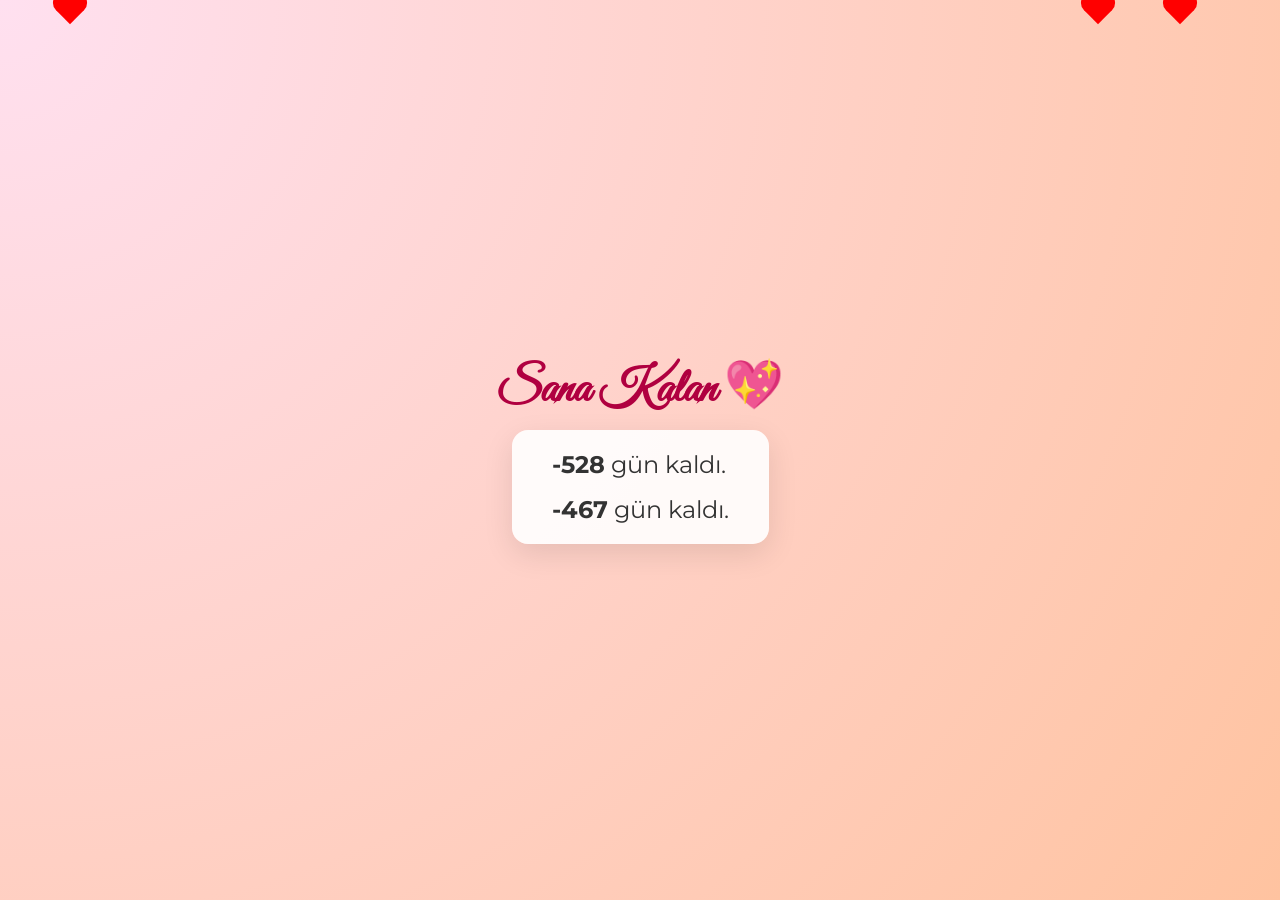
==== index.html @ d8b88186 "Update index.html" ====
<!DOCTYPE html>
<html lang="tr">
<head>
  <meta charset="UTF-8">
  <meta name="viewport" content="width=device-width, initial-scale=1.0">
  <title>Sana Kalan</title>
  <link href="https://fonts.googleapis.com/css2?family=Great+Vibes&family=Montserrat:wght@400;700&display=swap" rel="stylesheet">
  <style>
    * {
      margin: 0;
      padding: 0;
      box-sizing: border-box;
    }

    body {
      height: 100vh;
      background: radial-gradient(circle at top left, #ffe0f0, #ffc3a0);
      overflow: hidden;
      font-family: 'Montserrat', sans-serif;
      display: flex;
      align-items: center;
      justify-content: center;
      flex-direction: column;
      color: #333;
      position: relative;
    }

    h1 {
      font-family: 'Great Vibes', cursive;
      font-size: 3rem;
      margin-bottom: 10px;
      color: #b00040;
      animation: fadeIn 2s ease-out forwards;
    }

    .countdown {
      display: flex;
      flex-direction: column;
      gap: 1rem;
      font-size: 1.5rem;
      background: rgba(255,255,255,0.9);
      padding: 20px 40px;
      border-radius: 16px;
      box-shadow: 0 10px 30px rgba(0,0,0,0.1);
      animation: slideUp 2s ease-out forwards;
    }

    @keyframes fadeIn {
      0% { opacity: 0; transform: translateY(-20px); }
      100% { opacity: 1; transform: translateY(0); }
    }

    @keyframes slideUp {
      0% { opacity: 0; transform: translateY(40px); }
      100% { opacity: 1; transform: translateY(0); }
    }

    .hearts {
      position: absolute;
      width: 100%;
      height: 100%;
      top: 0;
      left: 0;
      pointer-events: none;
      overflow: hidden;
      z-index: 0;
    }

    .heart {
      position: absolute;
      width: 20px;
      height: 20px;
      background: red;
      transform: rotate(45deg);
      animation: float 6s linear infinite;
    }

    .heart::before, .heart::after {
      content: '';
      position: absolute;
      width: 20px;
      height: 20px;
      background: red;
      border-radius: 50%;
    }

    .heart::before {
      top: -10px;
      left: 0;
    }

    .heart::after {
      left: -10px;
      top: 0;
    }

    @keyframes float {
      0% {
        transform: translateY(100vh) rotate(45deg);
        opacity: 0.8;
      }
      100% {
        transform: translateY(-10vh) rotate(45deg);
        opacity: 0;
      }
    }
  </style>
</head>
<body>
  <h1>Sana Kalan 💖</h1>
  <div class="countdown">
    <div id="count1"></div>
    <div id="count2"></div>
  </div>

  <div class="hearts"></div>

  <!-- Mark Eliyahu - demo loop -->
  <audio autoplay loop>
    <source src="https://cdn.pixabay.com/download/audio/2022/03/15/audio_872f0e18d7.mp3?filename=inspiring-emotional-ambient-116199.mp3" type="audio/mpeg">
    Tarayıcınız audio elementini desteklemiyor.
  </audio>

  <script>
    function updateCountdowns() {
      const today = new Date();
      const date1 = new Date("2025-06-26");
      const date2 = new Date("2025-08-26");

      const days1 = Math.ceil((date1 - today) / (1000 * 60 * 60 * 24));
      const days2 = Math.ceil((date2 - today) / (1000 * 60 * 60 * 24));

      document.getElementById("count1").innerHTML = `<strong>${days1}</strong> gün kaldı.`;
      document.getElementById("count2").innerHTML = `<strong>${days2}</strong> gün kaldı.`;
    }

    function createHeart() {
      const heart = document.createElement("div");
      heart.className = "heart";
      heart.style.left = Math.random() * 100 + "vw";
      heart.style.animationDuration = (Math.random() * 3 + 3) + "s";
      document.querySelector(".hearts").appendChild(heart);
      setTimeout(() => heart.remove(), 7000);
    }

    updateCountdowns();
    setInterval(updateCountdowns, 1000 * 60 * 60);
    setInterval(createHeart, 300);
  </script>
</body>
</html>
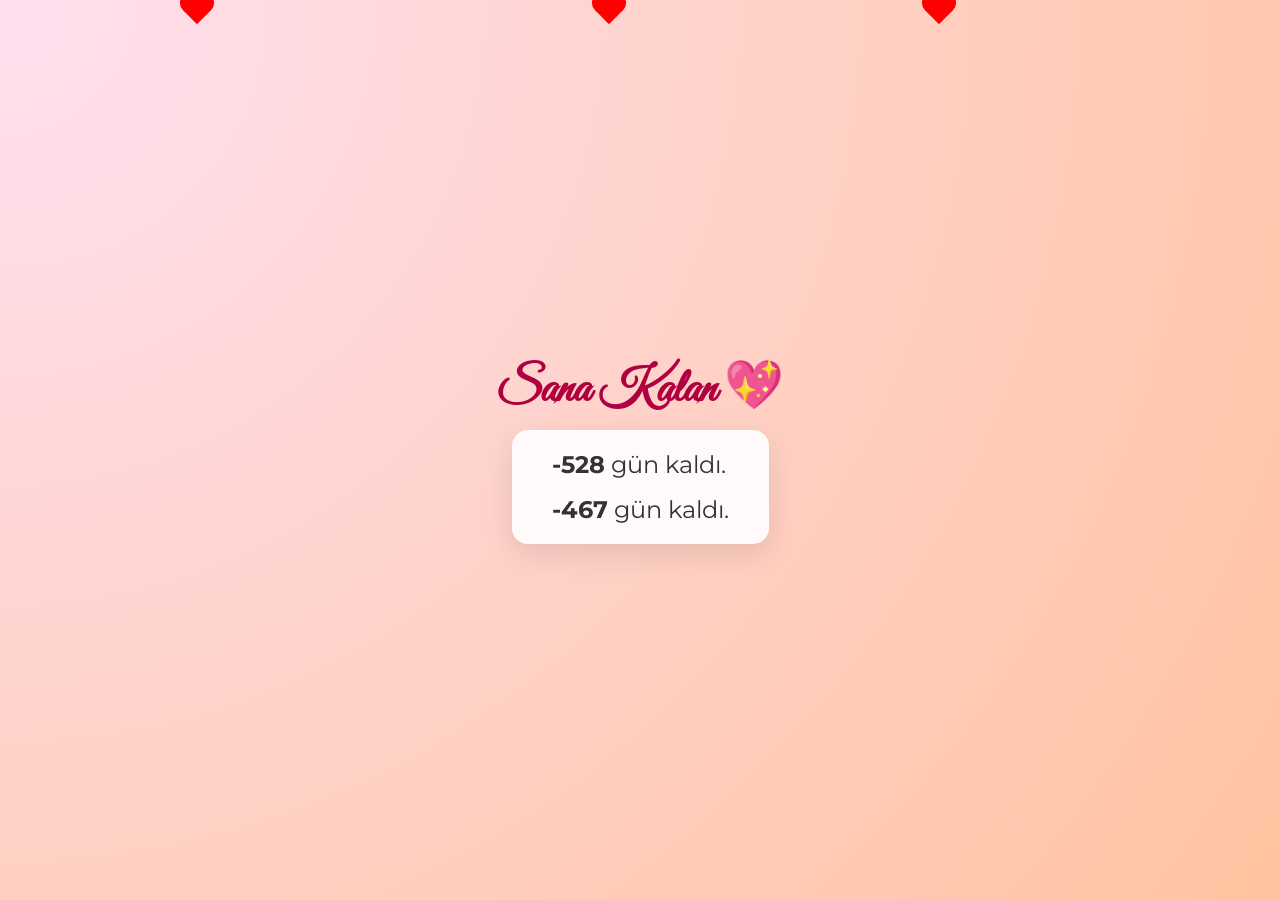
==== commit a6eae6d4: "Update index.html" ====
--- a/index.html
+++ b/index.html
@@ -115,9 +115,9 @@
 
   <div class="hearts"></div>
 
-  <!-- Mark Eliyahu - demo loop -->
+  <!-- Yerel mp3 dosyası loop -->
   <audio autoplay loop>
-    <source src="https://cdn.pixabay.com/download/audio/2022/03/15/audio_872f0e18d7.mp3?filename=inspiring-emotional-ambient-116199.mp3" type="audio/mpeg">
+    <source src="1.mp3" type="audio/mpeg">
     Tarayıcınız audio elementini desteklemiyor.
   </audio>
 
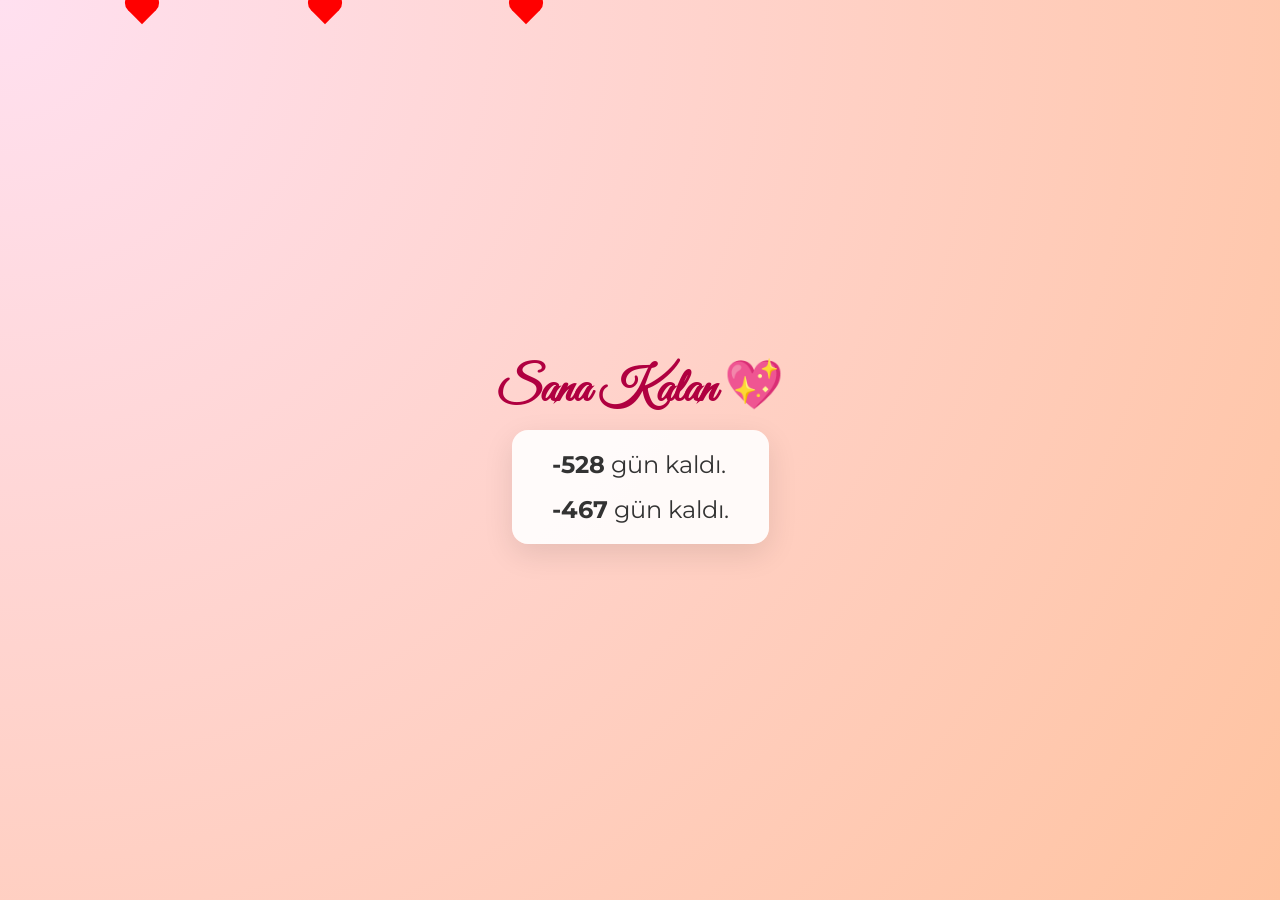
==== commit 9d206935: "Update index.html" ====
--- a/index.html
+++ b/index.html
@@ -115,8 +115,8 @@
 
   <div class="hearts"></div>
 
-  <!-- Yerel mp3 dosyası loop -->
-  <audio autoplay loop>
+  <!-- Yerel mp3 dosyası loop ve otomatik başlatma için JavaScript -->
+  <audio id="bg-music" loop>
     <source src="1.mp3" type="audio/mpeg">
     Tarayıcınız audio elementini desteklemiyor.
   </audio>
@@ -143,9 +143,22 @@
       setTimeout(() => heart.remove(), 7000);
     }
 
+    function playMusic() {
+      const audio = document.getElementById("bg-music");
+      const playPromise = audio.play();
+      if (playPromise !== undefined) {
+        playPromise.catch(() => {
+          document.addEventListener("click", () => {
+            audio.play();
+          }, { once: true });
+        });
+      }
+    }
+
     updateCountdowns();
     setInterval(updateCountdowns, 1000 * 60 * 60);
     setInterval(createHeart, 300);
+    window.addEventListener('load', playMusic);
   </script>
 </body>
 </html>
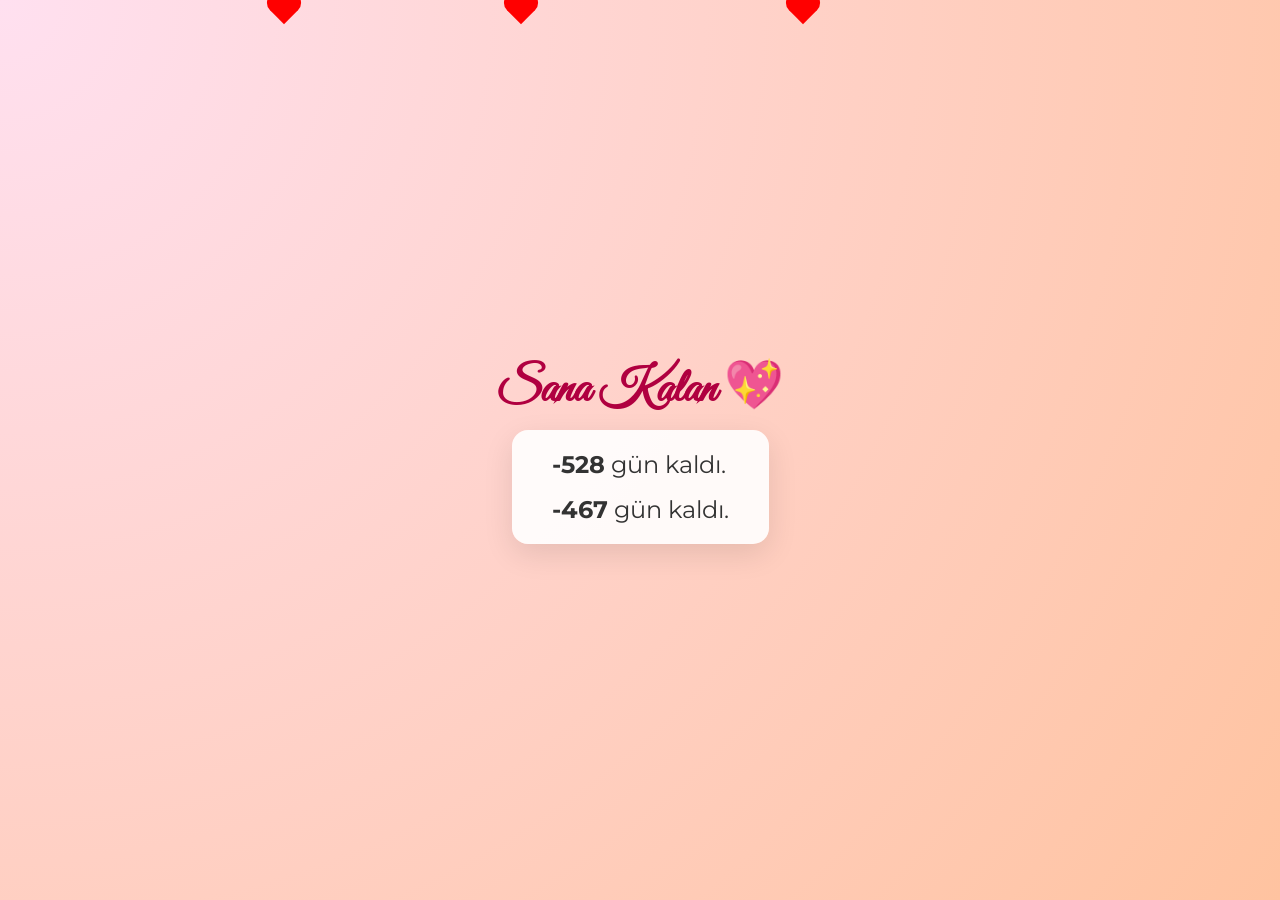
==== commit 56832f08: "Update index.html" ====
--- a/index.html
+++ b/index.html
@@ -116,10 +116,7 @@
   <div class="hearts"></div>
 
   <!-- Yerel mp3 dosyası loop ve otomatik başlatma için JavaScript -->
-  <audio id="bg-music" loop>
-    <source src="1.mp3" type="audio/mpeg">
-    Tarayıcınız audio elementini desteklemiyor.
-  </audio>
+  <audio id="bg-music" src="1.mp3" type="audio/mpeg" loop></audio>
 
   <script>
     function updateCountdowns() {
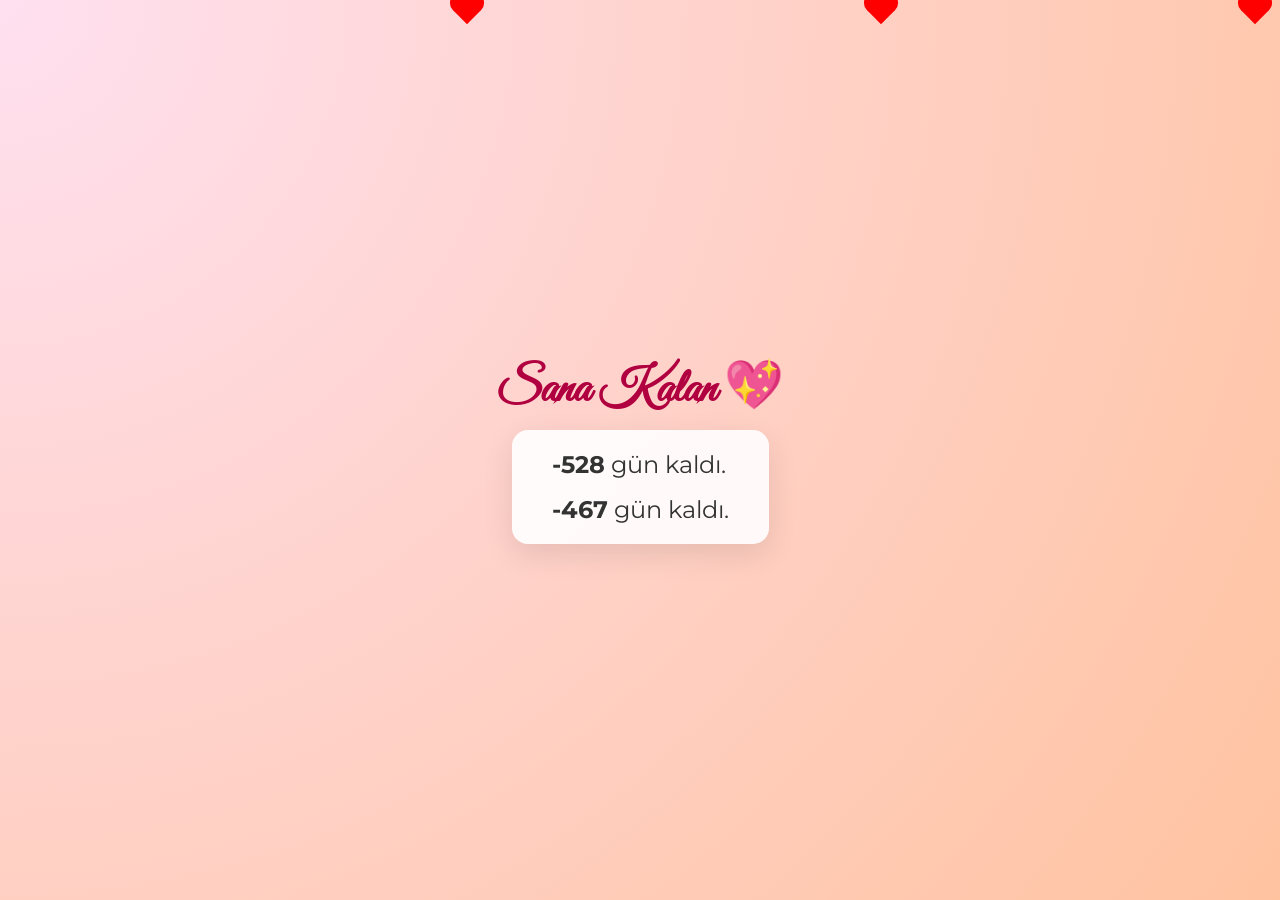
==== commit 5496191e: "Update index.html" ====
--- a/index.html
+++ b/index.html
@@ -106,7 +106,7 @@
     }
   </style>
 </head>
-<body>
+<body onclick="document.getElementById('bg-music').play()">
   <h1>Sana Kalan 💖</h1>
   <div class="countdown">
     <div id="count1"></div>
@@ -115,7 +115,7 @@
 
   <div class="hearts"></div>
 
-  <!-- Yerel mp3 dosyası loop ve otomatik başlatma için JavaScript -->
+  <!-- Yerel mp3 dosyası loop -->
   <audio id="bg-music" src="1.mp3" type="audio/mpeg" loop></audio>
 
   <script>
@@ -140,22 +140,9 @@
       setTimeout(() => heart.remove(), 7000);
     }
 
-    function playMusic() {
-      const audio = document.getElementById("bg-music");
-      const playPromise = audio.play();
-      if (playPromise !== undefined) {
-        playPromise.catch(() => {
-          document.addEventListener("click", () => {
-            audio.play();
-          }, { once: true });
-        });
-      }
-    }
-
     updateCountdowns();
     setInterval(updateCountdowns, 1000 * 60 * 60);
     setInterval(createHeart, 300);
-    window.addEventListener('load', playMusic);
   </script>
 </body>
 </html>
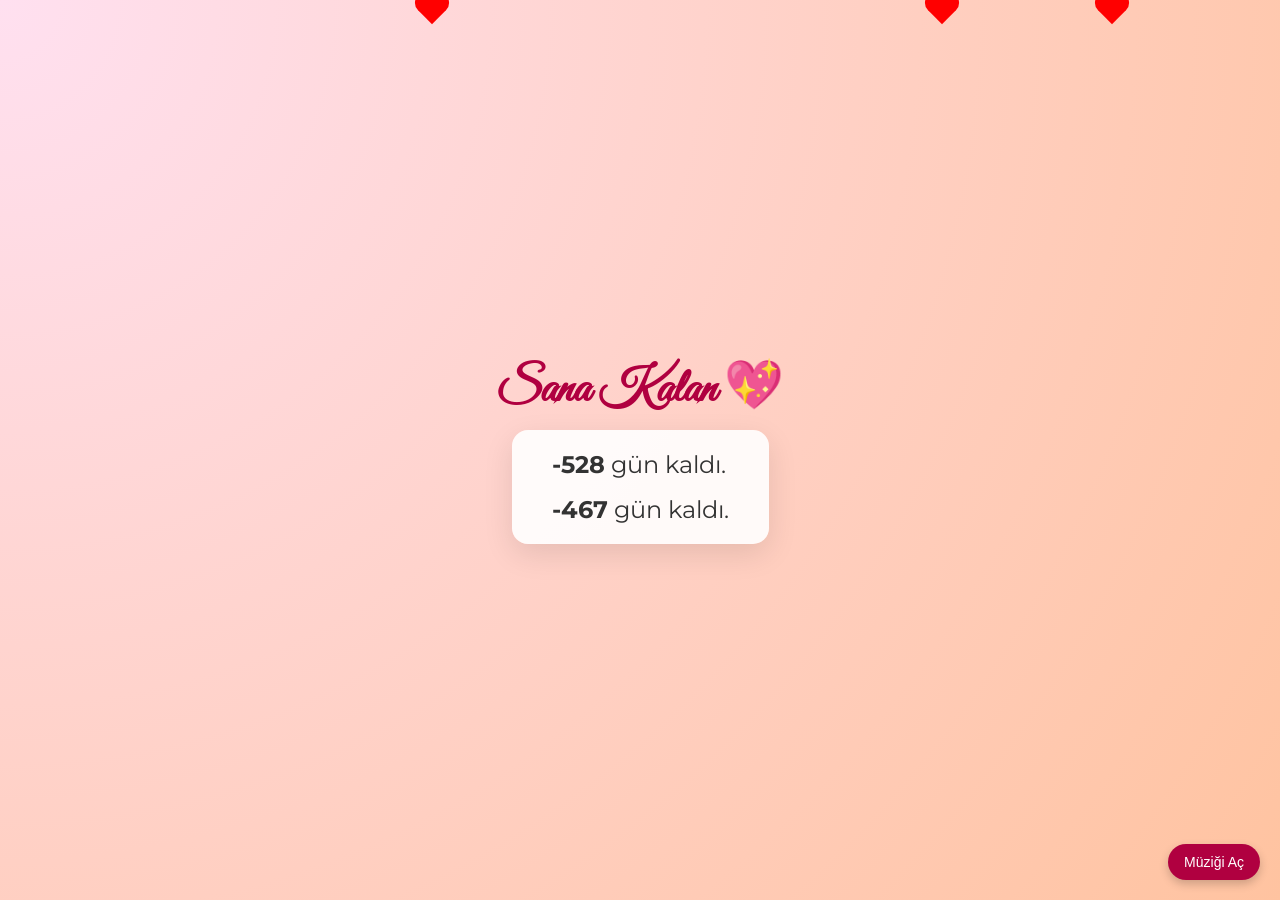
==== commit a1cf5673: "Update index.html" ====
--- a/index.html
+++ b/index.html
@@ -104,9 +104,24 @@
         opacity: 0;
       }
     }
+
+    #music-toggle {
+      position: fixed;
+      bottom: 20px;
+      right: 20px;
+      background: #b00040;
+      color: white;
+      border: none;
+      padding: 10px 16px;
+      border-radius: 999px;
+      font-size: 14px;
+      cursor: pointer;
+      z-index: 1000;
+      box-shadow: 0 4px 10px rgba(0, 0, 0, 0.2);
+    }
   </style>
 </head>
-<body onclick="document.getElementById('bg-music').play()">
+<body>
   <h1>Sana Kalan 💖</h1>
   <div class="countdown">
     <div id="count1"></div>
@@ -117,6 +132,7 @@
 
   <!-- Yerel mp3 dosyası loop -->
   <audio id="bg-music" src="1.mp3" type="audio/mpeg" loop></audio>
+  <button id="music-toggle">Müziği Aç</button>
 
   <script>
     function updateCountdowns() {
@@ -140,6 +156,17 @@
       setTimeout(() => heart.remove(), 7000);
     }
 
+    document.getElementById("music-toggle").addEventListener("click", () => {
+      const audio = document.getElementById("bg-music");
+      if (audio.paused) {
+        audio.play();
+        document.getElementById("music-toggle").innerText = "Müziği Kapat";
+      } else {
+        audio.pause();
+        document.getElementById("music-toggle").innerText = "Müziği Aç";
+      }
+    });
+
     updateCountdowns();
     setInterval(updateCountdowns, 1000 * 60 * 60);
     setInterval(createHeart, 300);
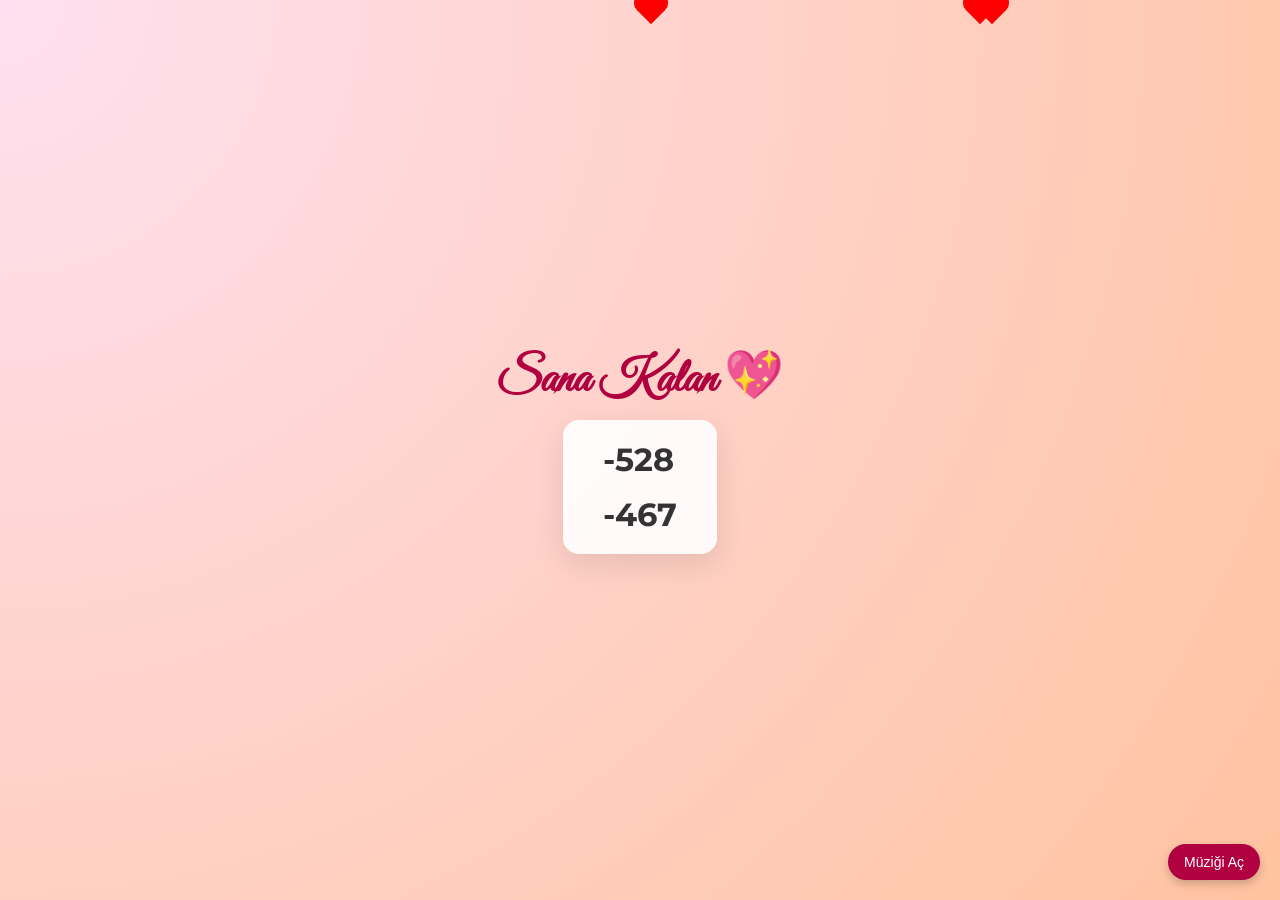
==== commit 1f7d456b: "Update index.html" ====
--- a/index.html
+++ b/index.html
@@ -37,7 +37,7 @@
       display: flex;
       flex-direction: column;
       gap: 1rem;
-      font-size: 1.5rem;
+      font-size: 2rem;
       background: rgba(255,255,255,0.9);
       padding: 20px 40px;
       border-radius: 16px;
@@ -143,8 +143,8 @@
       const days1 = Math.ceil((date1 - today) / (1000 * 60 * 60 * 24));
       const days2 = Math.ceil((date2 - today) / (1000 * 60 * 60 * 24));
 
-      document.getElementById("count1").innerHTML = `<strong>${days1}</strong> gün kaldı.`;
-      document.getElementById("count2").innerHTML = `<strong>${days2}</strong> gün kaldı.`;
+      document.getElementById("count1").innerHTML = `<strong>${days1}</strong>`;
+      document.getElementById("count2").innerHTML = `<strong>${days2}</strong>`;
     }
 
     function createHeart() {
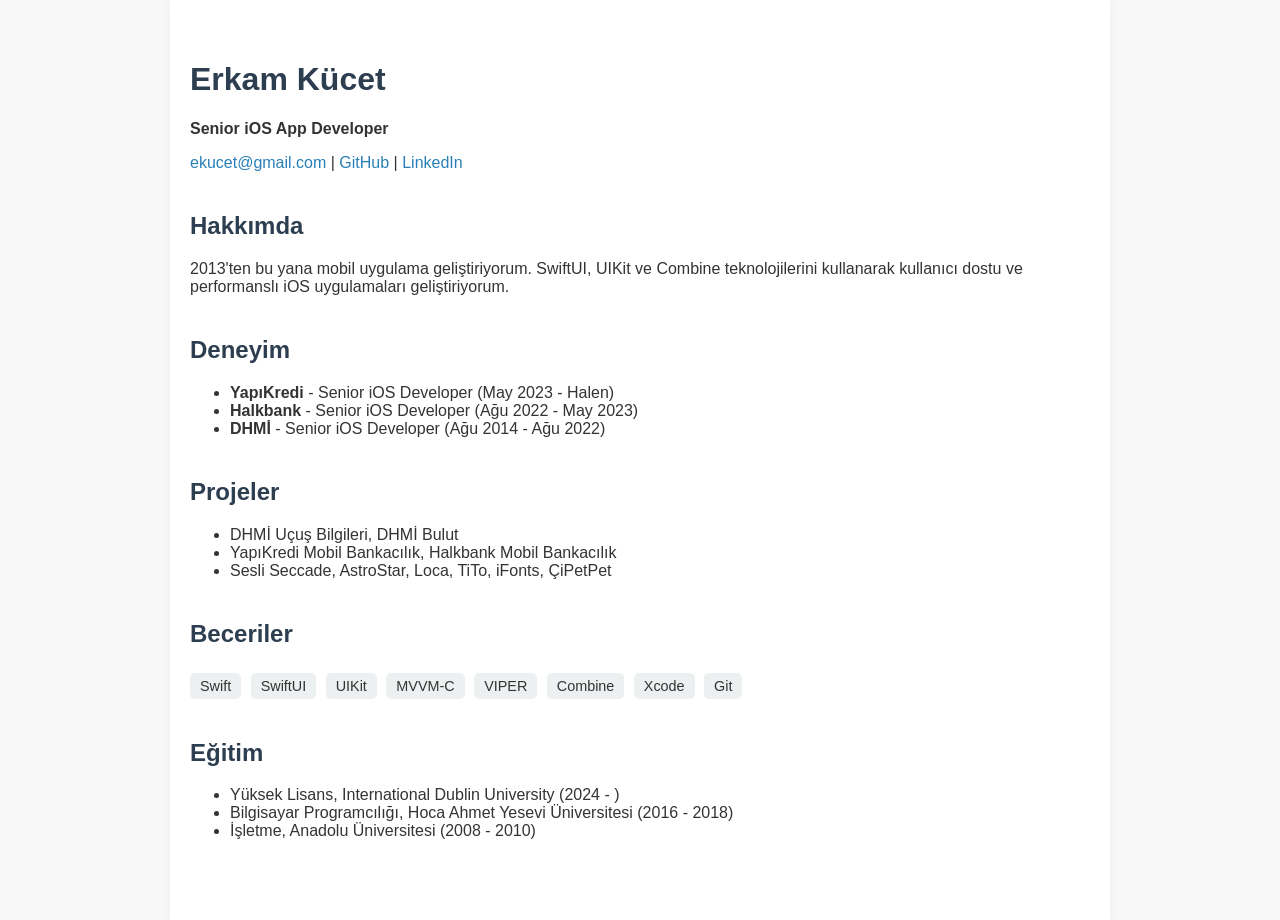
==== commit 269640f4: "Added index" ====
--- a/index.html
+++ b/index.html
@@ -1,175 +1,104 @@
 <!DOCTYPE html>
 <html lang="tr">
 <head>
-  <meta charset="UTF-8">
-  <meta name="viewport" content="width=device-width, initial-scale=1.0">
-  <title>Sana Kalan</title>
-  <link href="https://fonts.googleapis.com/css2?family=Great+Vibes&family=Montserrat:wght@400;700&display=swap" rel="stylesheet">
+  <meta charset="UTF-8" />
+  <meta name="viewport" content="width=device-width, initial-scale=1.0" />
+  <title>Erkam Kücet | Senior iOS Developer</title>
   <style>
-    * {
+    body {
+      font-family: Arial, sans-serif;
+      background: #f8f8f8;
+      color: #333;
       margin: 0;
       padding: 0;
-      box-sizing: border-box;
     }
-
-    body {
-      height: 100vh;
-      background: radial-gradient(circle at top left, #ffe0f0, #ffc3a0);
-      overflow: hidden;
-      font-family: 'Montserrat', sans-serif;
-      display: flex;
-      align-items: center;
-      justify-content: center;
-      flex-direction: column;
-      color: #333;
-      position: relative;
+    .container {
+      max-width: 900px;
+      margin: auto;
+      padding: 40px 20px;
+      background: #fff;
+      box-shadow: 0 2px 10px rgba(0,0,0,0.05);
     }
-
-    h1 {
-      font-family: 'Great Vibes', cursive;
-      font-size: 3rem;
-      margin-bottom: 10px;
-      color: #b00040;
-      animation: fadeIn 2s ease-out forwards;
+    h1, h2 {
+      color: #2c3e50;
     }
-
-    .countdown {
-      display: flex;
-      flex-direction: column;
-      gap: 1rem;
-      font-size: 2rem;
-      background: rgba(255,255,255,0.9);
-      padding: 20px 40px;
-      border-radius: 16px;
-      box-shadow: 0 10px 30px rgba(0,0,0,0.1);
-      animation: slideUp 2s ease-out forwards;
+    a {
+      color: #2980b9;
+      text-decoration: none;
     }
-
-    @keyframes fadeIn {
-      0% { opacity: 0; transform: translateY(-20px); }
-      100% { opacity: 1; transform: translateY(0); }
+    a:hover {
+      text-decoration: underline;
     }
-
-    @keyframes slideUp {
-      0% { opacity: 0; transform: translateY(40px); }
-      100% { opacity: 1; transform: translateY(0); }
+    .section {
+      margin-bottom: 40px;
     }
-
-    .hearts {
-      position: absolute;
-      width: 100%;
-      height: 100%;
-      top: 0;
-      left: 0;
-      pointer-events: none;
-      overflow: hidden;
-      z-index: 0;
-    }
-
-    .heart {
-      position: absolute;
-      width: 20px;
-      height: 20px;
-      background: red;
-      transform: rotate(45deg);
-      animation: float 6s linear infinite;
-    }
-
-    .heart::before, .heart::after {
-      content: '';
-      position: absolute;
-      width: 20px;
-      height: 20px;
-      background: red;
-      border-radius: 50%;
-    }
-
-    .heart::before {
-      top: -10px;
-      left: 0;
-    }
-
-    .heart::after {
-      left: -10px;
-      top: 0;
-    }
-
-    @keyframes float {
-      0% {
-        transform: translateY(100vh) rotate(45deg);
-        opacity: 0.8;
-      }
-      100% {
-        transform: translateY(-10vh) rotate(45deg);
-        opacity: 0;
-      }
-    }
-
-    #music-toggle {
-      position: fixed;
-      bottom: 20px;
-      right: 20px;
-      background: #b00040;
-      color: white;
-      border: none;
-      padding: 10px 16px;
-      border-radius: 999px;
-      font-size: 14px;
-      cursor: pointer;
-      z-index: 1000;
-      box-shadow: 0 4px 10px rgba(0, 0, 0, 0.2);
+    .tag {
+      display: inline-block;
+      background: #ecf0f1;
+      padding: 5px 10px;
+      margin: 5px 5px 0 0;
+      border-radius: 5px;
+      font-size: 0.9em;
     }
   </style>
 </head>
 <body>
-  <h1>Sana Kalan 💖</h1>
-  <div class="countdown">
-    <div id="count1"></div>
-    <div id="count2"></div>
+  <div class="container">
+    <header class="section">
+      <h1>Erkam Kücet</h1>
+      <p><strong>Senior iOS App Developer</strong></p>
+      <p>
+        <a href="mailto:ekucet@gmail.com">ekucet@gmail.com</a> |
+        <a href="https://github.com/ekucet" target="_blank">GitHub</a> |
+        <a href="https://www.linkedin.com/in/erkamkucet/" target="_blank">LinkedIn</a>
+      </p>
+    </header>
+
+    <section class="section">
+      <h2>Hakkımda</h2>
+      <p>2013'ten bu yana mobil uygulama geliştiriyorum. SwiftUI, UIKit ve Combine teknolojilerini kullanarak kullanıcı dostu ve performanslı iOS uygulamaları geliştiriyorum.</p>
+    </section>
+
+    <section class="section">
+      <h2>Deneyim</h2>
+      <ul>
+        <li><strong>YapıKredi</strong> - Senior iOS Developer (May 2023 - Halen)</li>
+        <li><strong>Halkbank</strong> - Senior iOS Developer (Ağu 2022 - May 2023)</li>
+        <li><strong>DHMİ</strong> - Senior iOS Developer (Ağu 2014 - Ağu 2022)</li>
+      </ul>
+    </section>
+
+    <section class="section">
+      <h2>Projeler</h2>
+      <ul>
+        <li>DHMİ Uçuş Bilgileri, DHMİ Bulut</li>
+        <li>YapıKredi Mobil Bankacılık, Halkbank Mobil Bankacılık</li>
+        <li>Sesli Seccade, AstroStar, Loca, TiTo, iFonts, ÇiPetPet</li>
+      </ul>
+    </section>
+
+    <section class="section">
+      <h2>Beceriler</h2>
+      <div>
+        <span class="tag">Swift</span>
+        <span class="tag">SwiftUI</span>
+        <span class="tag">UIKit</span>
+        <span class="tag">MVVM-C</span>
+        <span class="tag">VIPER</span>
+        <span class="tag">Combine</span>
+        <span class="tag">Xcode</span>
+        <span class="tag">Git</span>
+      </div>
+    </section>
+
+    <section class="section">
+      <h2>Eğitim</h2>
+      <ul>
+        <li>Yüksek Lisans, International Dublin University (2024 - )</li>
+        <li>Bilgisayar Programcılığı, Hoca Ahmet Yesevi Üniversitesi (2016 - 2018)</li>
+        <li>İşletme, Anadolu Üniversitesi (2008 - 2010)</li>
+      </ul>
+    </section>
   </div>
-
-  <div class="hearts"></div>
-
-  <!-- Yerel mp3 dosyası loop -->
-  <audio id="bg-music" src="1.mp3" type="audio/mpeg" loop></audio>
-  <button id="music-toggle">Müziği Aç</button>
-
-  <script>
-    function updateCountdowns() {
-      const today = new Date();
-      const date1 = new Date("2025-06-26");
-      const date2 = new Date("2025-08-26");
-
-      const days1 = Math.ceil((date1 - today) / (1000 * 60 * 60 * 24));
-      const days2 = Math.ceil((date2 - today) / (1000 * 60 * 60 * 24));
-
-      document.getElementById("count1").innerHTML = `<strong>${days1}</strong>`;
-      document.getElementById("count2").innerHTML = `<strong>${days2}</strong>`;
-    }
-
-    function createHeart() {
-      const heart = document.createElement("div");
-      heart.className = "heart";
-      heart.style.left = Math.random() * 100 + "vw";
-      heart.style.animationDuration = (Math.random() * 3 + 3) + "s";
-      document.querySelector(".hearts").appendChild(heart);
-      setTimeout(() => heart.remove(), 7000);
-    }
-
-    document.getElementById("music-toggle").addEventListener("click", () => {
-      const audio = document.getElementById("bg-music");
-      if (audio.paused) {
-        audio.play();
-        document.getElementById("music-toggle").innerText = "Müziği Kapat";
-      } else {
-        audio.pause();
-        document.getElementById("music-toggle").innerText = "Müziği Aç";
-      }
-    });
-
-    updateCountdowns();
-    setInterval(updateCountdowns, 1000 * 60 * 60);
-    setInterval(createHeart, 300);
-  </script>
 </body>
 </html>
